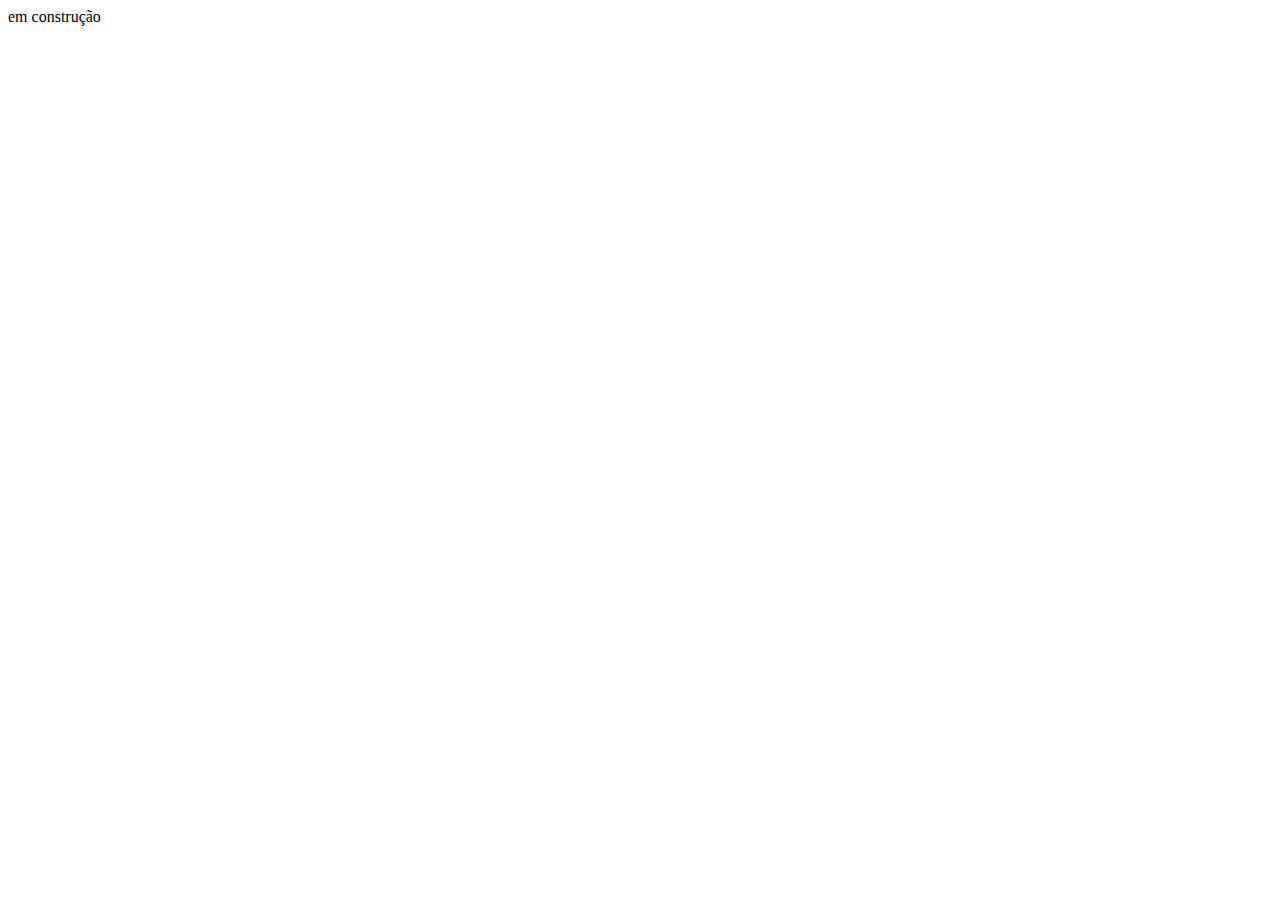
==== pages/car.html @ 334d80e0 "paginas da aplicação" ====
<!DOCTYPE html>
<html lang="en">
<head>
    <meta charset="UTF-8">
    <meta http-equiv="X-UA-Compatible" content="IE=edge">
    <meta name="viewport" content="width=device-width, initial-scale=1.0">
    <title>Document</title>
</head>
<body>
    <!-- aluguel de carros -->
        <!-- unidas -->
        <!-- hertz -->
        <!-- localiza -->
        <!-- movida -->
        <!-- avis -->
        <!-- alcar -->
        em construção
</body>
</html>
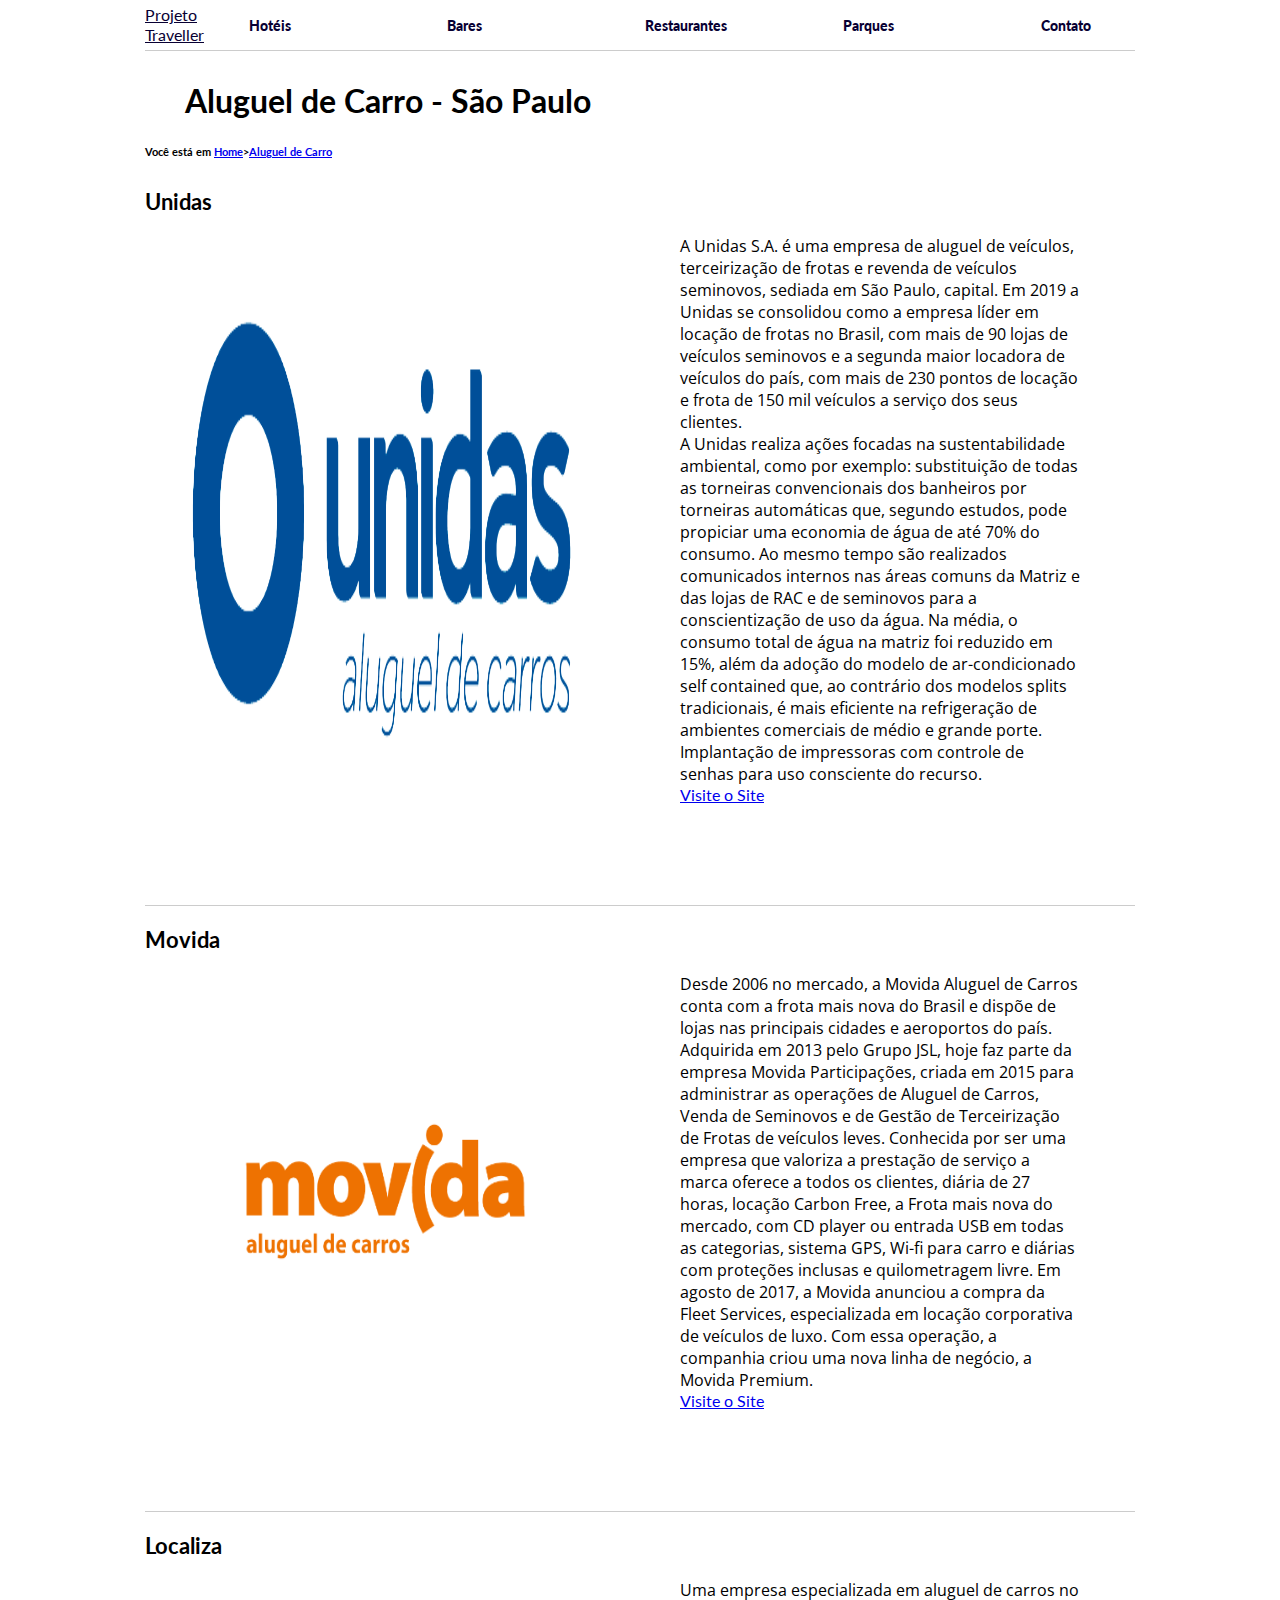
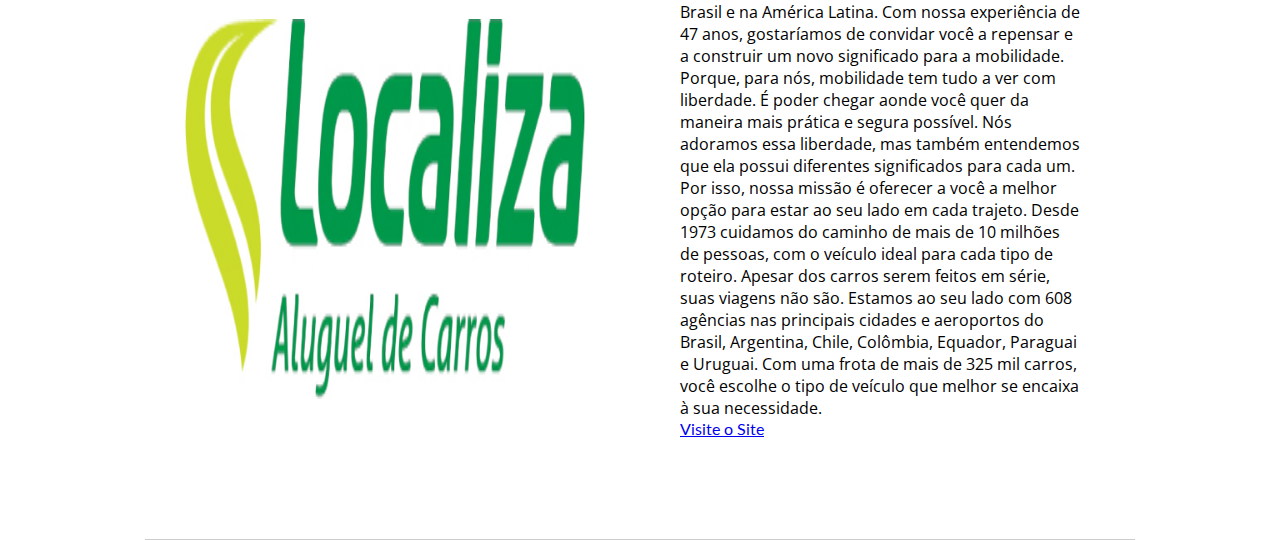
==== commit f34c109b: "inserção de conteúdo da pagina aluguel de carros" ====
--- a/pages/car.html
+++ b/pages/car.html
@@ -4,9 +4,25 @@
     <meta charset="UTF-8">
     <meta http-equiv="X-UA-Compatible" content="IE=edge">
     <meta name="viewport" content="width=device-width, initial-scale=1.0">
-    <title>Document</title>
+    <title>Projeto Traveller - Aluguel de Carro em São Paulo</title>
+    <link rel="stylesheet" href="../css/s2.css">
 </head>
 <body>
+    <!-- nav bar -->
+<div class="header">
+    <div class="logo">
+        <a href="../index.html">Projeto Traveller</a>
+    </div>
+    <div class="menu">
+        <ul>
+            <li><a href="./hoteis.html">Hotéis</a></li>
+            <li><a href="./noite.html">Bares</a></li>
+            <li><a href="./comida.html">Restaurantes</a></li>
+            <li><a href="./parques.html">Parques</a></li>
+            <li><a href="./contato.html">Contato</a></li>
+        </ul>
+    </div>
+</div>
     <!-- aluguel de carros -->
         <!-- unidas -->
         <!-- hertz -->
@@ -14,6 +30,40 @@
         <!-- movida -->
         <!-- avis -->
         <!-- alcar -->
-        em construção
+<div>
+    <h1>Aluguel de Carro - São Paulo</h1>
+    <h2> Você está em <a href="../index.html">Home</a>><a href="./car.html">Aluguel de Carro</a>
+</div>
+
+<h3>Unidas</h3>
+<div class="hot">
+    <img src="../imgs/LogoUnidas.png" alt="">
+    <div class="txt">
+    <p>A Unidas S.A. é uma empresa de aluguel de veículos, terceirização de frotas e revenda de veículos seminovos, sediada em São Paulo, capital. Em 2019 a Unidas se consolidou como a empresa líder em locação de frotas no Brasil, com mais de 90 lojas de veículos seminovos e a segunda maior locadora de veículos do país, com mais de 230 pontos de locação e frota de 150 mil veículos a serviço dos seus clientes.</p>
+    <p>A Unidas realiza ações focadas na sustentabilidade ambiental, como por exemplo: substituição de todas as torneiras convencionais dos banheiros por torneiras automáticas que, segundo estudos, pode propiciar uma economia de água de até 70% do consumo. Ao mesmo tempo são realizados comunicados internos nas áreas comuns da Matriz e das lojas de RAC e de seminovos para a conscientização de uso da água. Na média, o consumo total de água na matriz foi reduzido em 15%, além da adoção do modelo de ar-condicionado self contained que, ao contrário dos modelos splits tradicionais, é mais eficiente na refrigeração de ambientes comerciais de médio e grande porte. Implantação de impressoras com controle de senhas para uso consciente do recurso.</p>
+    <a href="https://www.unidas.com.br/" target="_blank">Visite o Site</a>
+    </div>
+</div>
+<h3>Movida</h3>
+<div class="hot">
+    <img src="../imgs/movida.png" alt="">
+    <div class="txt">
+    <p>Desde 2006 no mercado, a Movida Aluguel de Carros conta com a frota mais nova do Brasil e dispõe de lojas nas principais cidades e aeroportos do país. Adquirida em 2013 pelo Grupo JSL, hoje faz parte da empresa Movida Participações, criada em 2015 para administrar as operações de Aluguel de Carros, Venda de Seminovos e de Gestão de Terceirização de Frotas de veículos leves.
+        Conhecida por ser uma empresa que valoriza a prestação de serviço a marca oferece a todos os clientes, diária de 27 horas, locação Carbon Free, a Frota mais nova do mercado, com CD player ou entrada USB em todas as categorias, sistema GPS, Wi-fi para carro e diárias com proteções inclusas e quilometragem livre.
+        Em agosto de 2017, a Movida anunciou a compra da Fleet Services, especializada em locação corporativa de veículos de luxo. Com essa operação, a companhia criou uma nova linha de negócio, a Movida Premium.</p>
+    <a href="https://www.movida.com.br/" target="_blank">Visite o Site</a>
+    </div>
+</div>
+<h3>Localiza</h3>
+<div class="hot">
+    <img src="../imgs/localiza.jpg" alt="">
+    <div class="txt">
+    <p>​​​​​​Uma empresa especializada em aluguel de carros no Brasil e na América Latina. Com nossa experiência de 47 anos, gostaríamos de convidar você a repensar e a construir um novo significado para a mobilidade.
+        Porque, para nós, mobilidade tem tudo a ver com liberdade. É poder chegar aonde você quer da maneira mais prática e segura possível. Nós adoramos essa liberdade, mas também entendemos que ela possui diferentes significados para cada um. Por isso, nossa missão é oferecer a você a melhor opção para estar ao seu lado em cada trajeto.
+        Desde 1973 cuidamos do caminho de mais de 10 milhões de pessoas, com o veículo ideal para cada tipo de roteiro. Apesar dos carros serem feitos em série, suas viagens não são.
+        Estamos ao seu lado com 608 agências nas principais cidades e aeroportos do Brasil, Argentina, Chile, Colômbia, Equador, Paraguai e Uruguai. Com uma frota de mais de 325 mil carros, você escolhe o tipo de veículo que melhor se encaixa à sua necessidade.</p>
+    <a href="https://www.localiza.com/brasil/pt-br" target="_blank">Visite o Site</a>
+    </div>
+</div>
 </body>
 </html>--- a/css/s2.css
+++ b/css/s2.css
@@ -0,0 +1,80 @@
+@import url('https://fonts.googleapis.com/css2?family=Lato&family=Open+Sans+Condensed:wght@300&display=swap');
+*{
+    margin: 0 auto;
+    width: 990px;
+}
+
+.logo a {
+    color: rgb(8, 0, 51);
+}
+.header{
+   
+    height: 50px;
+    border-bottom: 1px solid #ccc;
+    ]
+    padding: 0 10px;
+    display: flex;
+    justify-content: space-between;
+    align-items: center;
+}
+.header h2 {
+    color: rgb(8, 0, 51);
+    font-size: 20px;
+}
+.menu ul {
+    list-style: none;
+    display: flex;
+    
+}
+.menu li{
+    margin: 0 5px;
+    justify-content: right;
+}
+.menu a{
+    text-decoration: none;
+    color: rgb(8, 0, 51);
+    font-size: 14px;
+    font-weight: 900;
+}
+
+h1, h2, h3, a{
+    font-family: Lato;
+}
+ p, li{
+     font-family: open sans condensed;
+     
+ }
+div img{
+    margin:40px;
+    height: auto;
+    width: 400px;
+}
+
+h1{
+    margin: 30px 0 25px 40px;
+}
+h2{
+    font-size: 11px;
+    margin-bottom: 30px;
+}
+
+h3{
+    font-size: 22px;
+    margin: 20px 0;
+}
+
+.hot{
+    display: flex;
+    padding-bottom: 100px;
+    border-bottom: 1px solid #ccc;
+}
+
+.txt{
+    width: 400px;
+    height: auto;
+}
+.txt p {
+    width: 400px;
+    height: auto;
+}
+ 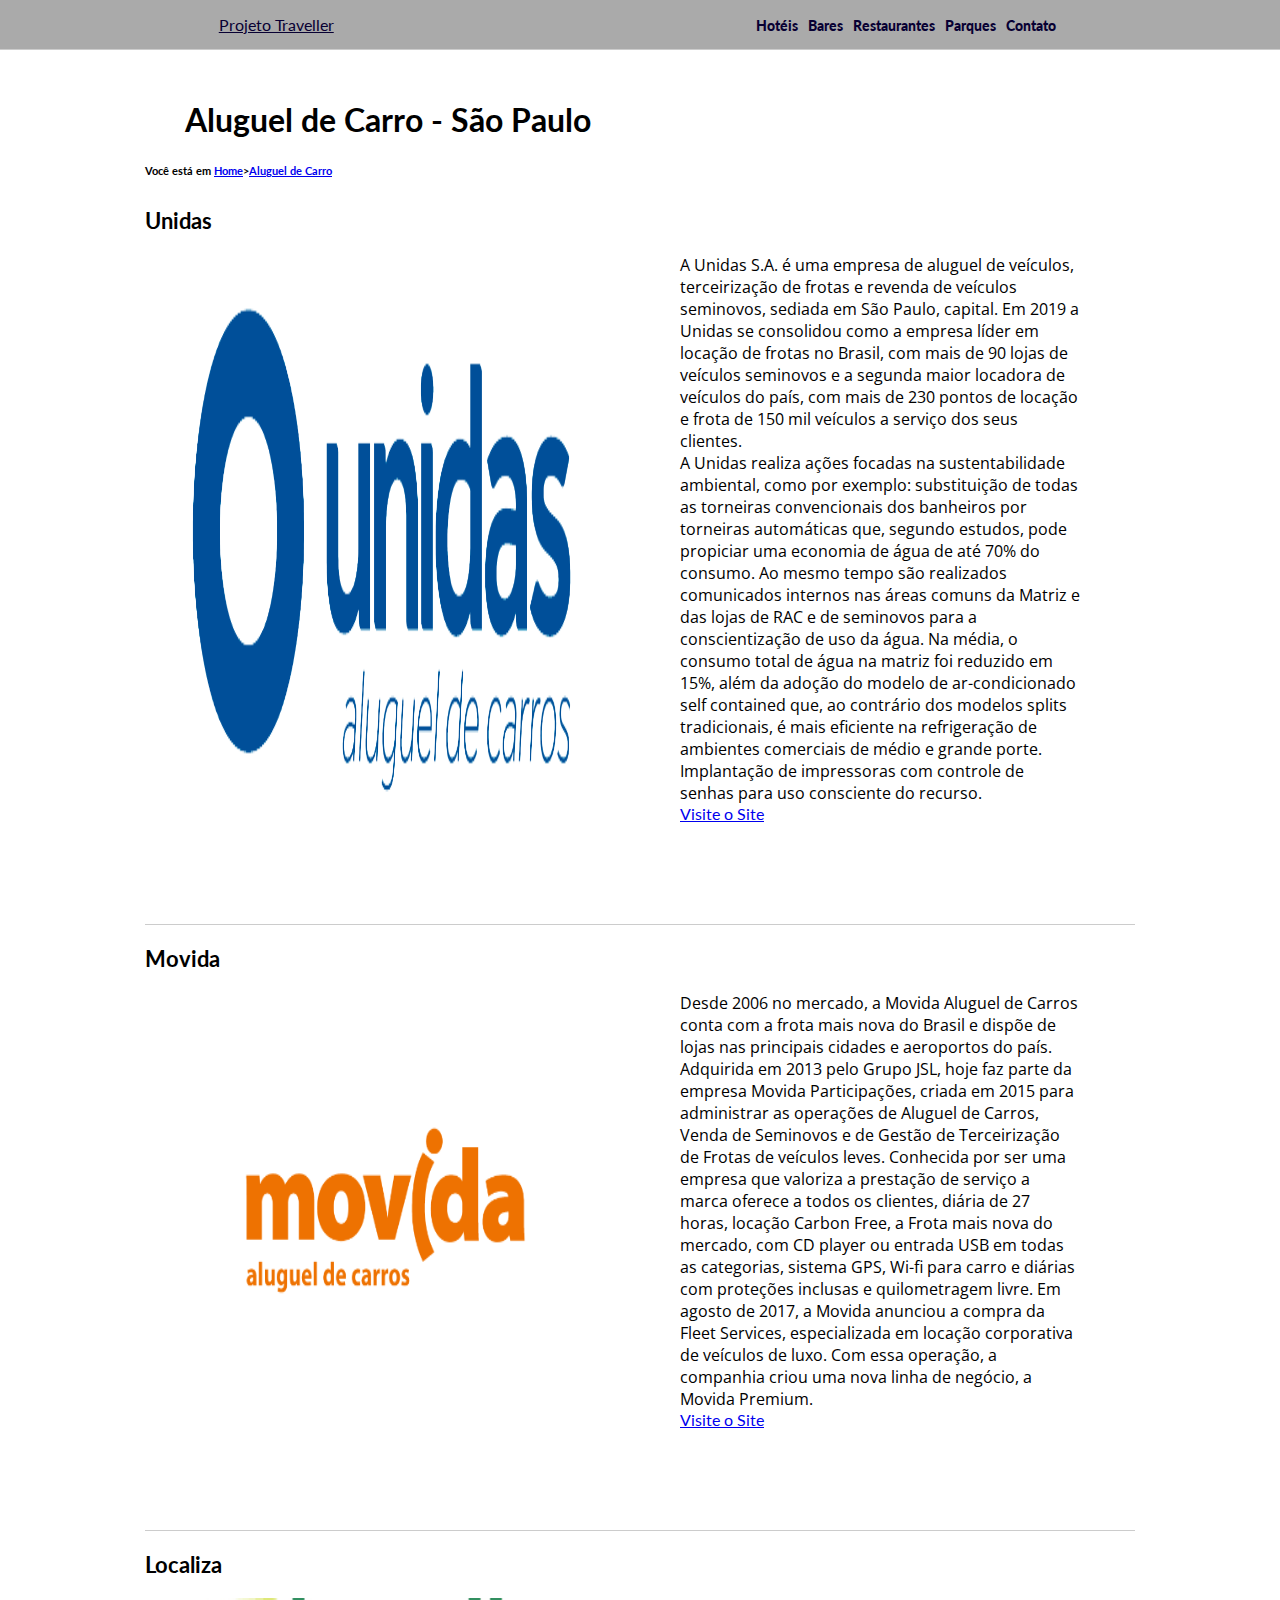
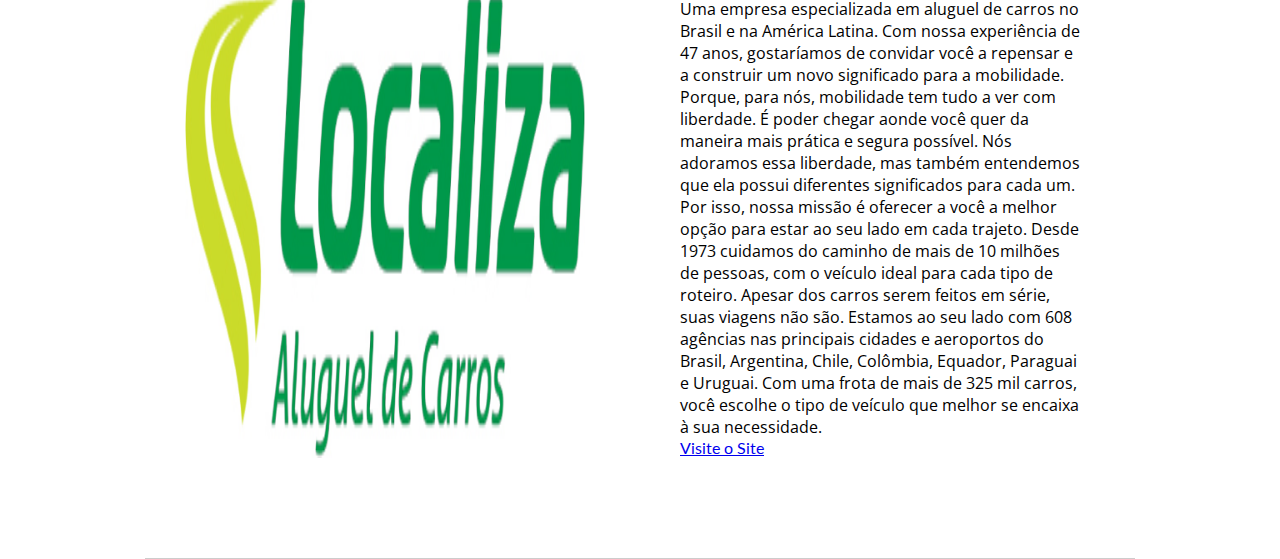
==== commit b77a9851: "Alteração da Navbar fixa em todas as páginas internas." ====
--- a/pages/car.html
+++ b/pages/car.html
@@ -23,46 +23,48 @@
         </ul>
     </div>
 </div>
-    <!-- aluguel de carros -->
-        <!-- unidas -->
-        <!-- hertz -->
-        <!-- localiza -->
-        <!-- movida -->
-        <!-- avis -->
-        <!-- alcar -->
-<div>
-    <h1>Aluguel de Carro - São Paulo</h1>
-    <h2> Você está em <a href="../index.html">Home</a>><a href="./car.html">Aluguel de Carro</a>
-</div>
-
-<h3>Unidas</h3>
-<div class="hot">
-    <img src="../imgs/LogoUnidas.png" alt="">
-    <div class="txt">
-    <p>A Unidas S.A. é uma empresa de aluguel de veículos, terceirização de frotas e revenda de veículos seminovos, sediada em São Paulo, capital. Em 2019 a Unidas se consolidou como a empresa líder em locação de frotas no Brasil, com mais de 90 lojas de veículos seminovos e a segunda maior locadora de veículos do país, com mais de 230 pontos de locação e frota de 150 mil veículos a serviço dos seus clientes.</p>
-    <p>A Unidas realiza ações focadas na sustentabilidade ambiental, como por exemplo: substituição de todas as torneiras convencionais dos banheiros por torneiras automáticas que, segundo estudos, pode propiciar uma economia de água de até 70% do consumo. Ao mesmo tempo são realizados comunicados internos nas áreas comuns da Matriz e das lojas de RAC e de seminovos para a conscientização de uso da água. Na média, o consumo total de água na matriz foi reduzido em 15%, além da adoção do modelo de ar-condicionado self contained que, ao contrário dos modelos splits tradicionais, é mais eficiente na refrigeração de ambientes comerciais de médio e grande porte. Implantação de impressoras com controle de senhas para uso consciente do recurso.</p>
-    <a href="https://www.unidas.com.br/" target="_blank">Visite o Site</a>
+<div class="content">
+        <!-- aluguel de carros -->
+            <!-- unidas -->
+            <!-- hertz -->
+            <!-- localiza -->
+            <!-- movida -->
+            <!-- avis -->
+            <!-- alcar -->
+    <div>
+        <h1>Aluguel de Carro - São Paulo</h1>
+        <h2> Você está em <a href="../index.html">Home</a>><a href="./car.html">Aluguel de Carro</a>
     </div>
-</div>
-<h3>Movida</h3>
-<div class="hot">
-    <img src="../imgs/movida.png" alt="">
-    <div class="txt">
-    <p>Desde 2006 no mercado, a Movida Aluguel de Carros conta com a frota mais nova do Brasil e dispõe de lojas nas principais cidades e aeroportos do país. Adquirida em 2013 pelo Grupo JSL, hoje faz parte da empresa Movida Participações, criada em 2015 para administrar as operações de Aluguel de Carros, Venda de Seminovos e de Gestão de Terceirização de Frotas de veículos leves.
-        Conhecida por ser uma empresa que valoriza a prestação de serviço a marca oferece a todos os clientes, diária de 27 horas, locação Carbon Free, a Frota mais nova do mercado, com CD player ou entrada USB em todas as categorias, sistema GPS, Wi-fi para carro e diárias com proteções inclusas e quilometragem livre.
-        Em agosto de 2017, a Movida anunciou a compra da Fleet Services, especializada em locação corporativa de veículos de luxo. Com essa operação, a companhia criou uma nova linha de negócio, a Movida Premium.</p>
-    <a href="https://www.movida.com.br/" target="_blank">Visite o Site</a>
+    
+    <h3>Unidas</h3>
+    <div class="hot">
+        <img src="../imgs/LogoUnidas.png" alt="">
+        <div class="txt">
+        <p>A Unidas S.A. é uma empresa de aluguel de veículos, terceirização de frotas e revenda de veículos seminovos, sediada em São Paulo, capital. Em 2019 a Unidas se consolidou como a empresa líder em locação de frotas no Brasil, com mais de 90 lojas de veículos seminovos e a segunda maior locadora de veículos do país, com mais de 230 pontos de locação e frota de 150 mil veículos a serviço dos seus clientes.</p>
+        <p>A Unidas realiza ações focadas na sustentabilidade ambiental, como por exemplo: substituição de todas as torneiras convencionais dos banheiros por torneiras automáticas que, segundo estudos, pode propiciar uma economia de água de até 70% do consumo. Ao mesmo tempo são realizados comunicados internos nas áreas comuns da Matriz e das lojas de RAC e de seminovos para a conscientização de uso da água. Na média, o consumo total de água na matriz foi reduzido em 15%, além da adoção do modelo de ar-condicionado self contained que, ao contrário dos modelos splits tradicionais, é mais eficiente na refrigeração de ambientes comerciais de médio e grande porte. Implantação de impressoras com controle de senhas para uso consciente do recurso.</p>
+        <a href="https://www.unidas.com.br/" target="_blank">Visite o Site</a>
+        </div>
     </div>
-</div>
-<h3>Localiza</h3>
-<div class="hot">
-    <img src="../imgs/localiza.jpg" alt="">
-    <div class="txt">
-    <p>​​​​​​Uma empresa especializada em aluguel de carros no Brasil e na América Latina. Com nossa experiência de 47 anos, gostaríamos de convidar você a repensar e a construir um novo significado para a mobilidade.
-        Porque, para nós, mobilidade tem tudo a ver com liberdade. É poder chegar aonde você quer da maneira mais prática e segura possível. Nós adoramos essa liberdade, mas também entendemos que ela possui diferentes significados para cada um. Por isso, nossa missão é oferecer a você a melhor opção para estar ao seu lado em cada trajeto.
-        Desde 1973 cuidamos do caminho de mais de 10 milhões de pessoas, com o veículo ideal para cada tipo de roteiro. Apesar dos carros serem feitos em série, suas viagens não são.
-        Estamos ao seu lado com 608 agências nas principais cidades e aeroportos do Brasil, Argentina, Chile, Colômbia, Equador, Paraguai e Uruguai. Com uma frota de mais de 325 mil carros, você escolhe o tipo de veículo que melhor se encaixa à sua necessidade.</p>
-    <a href="https://www.localiza.com/brasil/pt-br" target="_blank">Visite o Site</a>
+    <h3>Movida</h3>
+    <div class="hot">
+        <img src="../imgs/movida.png" alt="">
+        <div class="txt">
+        <p>Desde 2006 no mercado, a Movida Aluguel de Carros conta com a frota mais nova do Brasil e dispõe de lojas nas principais cidades e aeroportos do país. Adquirida em 2013 pelo Grupo JSL, hoje faz parte da empresa Movida Participações, criada em 2015 para administrar as operações de Aluguel de Carros, Venda de Seminovos e de Gestão de Terceirização de Frotas de veículos leves.
+            Conhecida por ser uma empresa que valoriza a prestação de serviço a marca oferece a todos os clientes, diária de 27 horas, locação Carbon Free, a Frota mais nova do mercado, com CD player ou entrada USB em todas as categorias, sistema GPS, Wi-fi para carro e diárias com proteções inclusas e quilometragem livre.
+            Em agosto de 2017, a Movida anunciou a compra da Fleet Services, especializada em locação corporativa de veículos de luxo. Com essa operação, a companhia criou uma nova linha de negócio, a Movida Premium.</p>
+        <a href="https://www.movida.com.br/" target="_blank">Visite o Site</a>
+        </div>
+    </div>
+    <h3>Localiza</h3>
+    <div class="hot">
+        <img src="../imgs/localiza.jpg" alt="">
+        <div class="txt">
+        <p>​​​​​​Uma empresa especializada em aluguel de carros no Brasil e na América Latina. Com nossa experiência de 47 anos, gostaríamos de convidar você a repensar e a construir um novo significado para a mobilidade.
+            Porque, para nós, mobilidade tem tudo a ver com liberdade. É poder chegar aonde você quer da maneira mais prática e segura possível. Nós adoramos essa liberdade, mas também entendemos que ela possui diferentes significados para cada um. Por isso, nossa missão é oferecer a você a melhor opção para estar ao seu lado em cada trajeto.
+            Desde 1973 cuidamos do caminho de mais de 10 milhões de pessoas, com o veículo ideal para cada tipo de roteiro. Apesar dos carros serem feitos em série, suas viagens não são.
+            Estamos ao seu lado com 608 agências nas principais cidades e aeroportos do Brasil, Argentina, Chile, Colômbia, Equador, Paraguai e Uruguai. Com uma frota de mais de 325 mil carros, você escolhe o tipo de veículo que melhor se encaixa à sua necessidade.</p>
+        <a href="https://www.localiza.com/brasil/pt-br" target="_blank">Visite o Site</a>
+        </div>
     </div>
 </div>
 </body>
--- a/css/s2.css
+++ b/css/s2.css
@@ -1,17 +1,32 @@
 @import url('https://fonts.googleapis.com/css2?family=Lato&family=Open+Sans+Condensed:wght@300&display=swap');
 *{
     margin: 0 auto;
+    padding: 0;
+    box-sizing: border-box;
+}
+.content{
+    margin: 0 auto;
     width: 990px;
 }
-
+.header{
+    height: 50px;
+    border-bottom: 1px solid #ccc;
+    padding: 0 10px;
+    display: flex;
+    justify-content: space-between;
+    align-items: center;
+    background-color: #aaa;
+    position: fixed;
+    top:0;
+    width: 100%;
+    z-index: 1;
+}
 .logo a {
     color: rgb(8, 0, 51);
 }
-.header{
-   
+.header{   
     height: 50px;
     border-bottom: 1px solid #ccc;
-    ]
     padding: 0 10px;
     display: flex;
     justify-content: space-between;
@@ -45,13 +60,13 @@
      
  }
 div img{
-    margin:40px;
+    margin: 0 40px;
     height: auto;
     width: 400px;
 }
 
 h1{
-    margin: 30px 0 25px 40px;
+    margin: 100px 0 25px 40px;
 }
 h2{
     font-size: 11px;
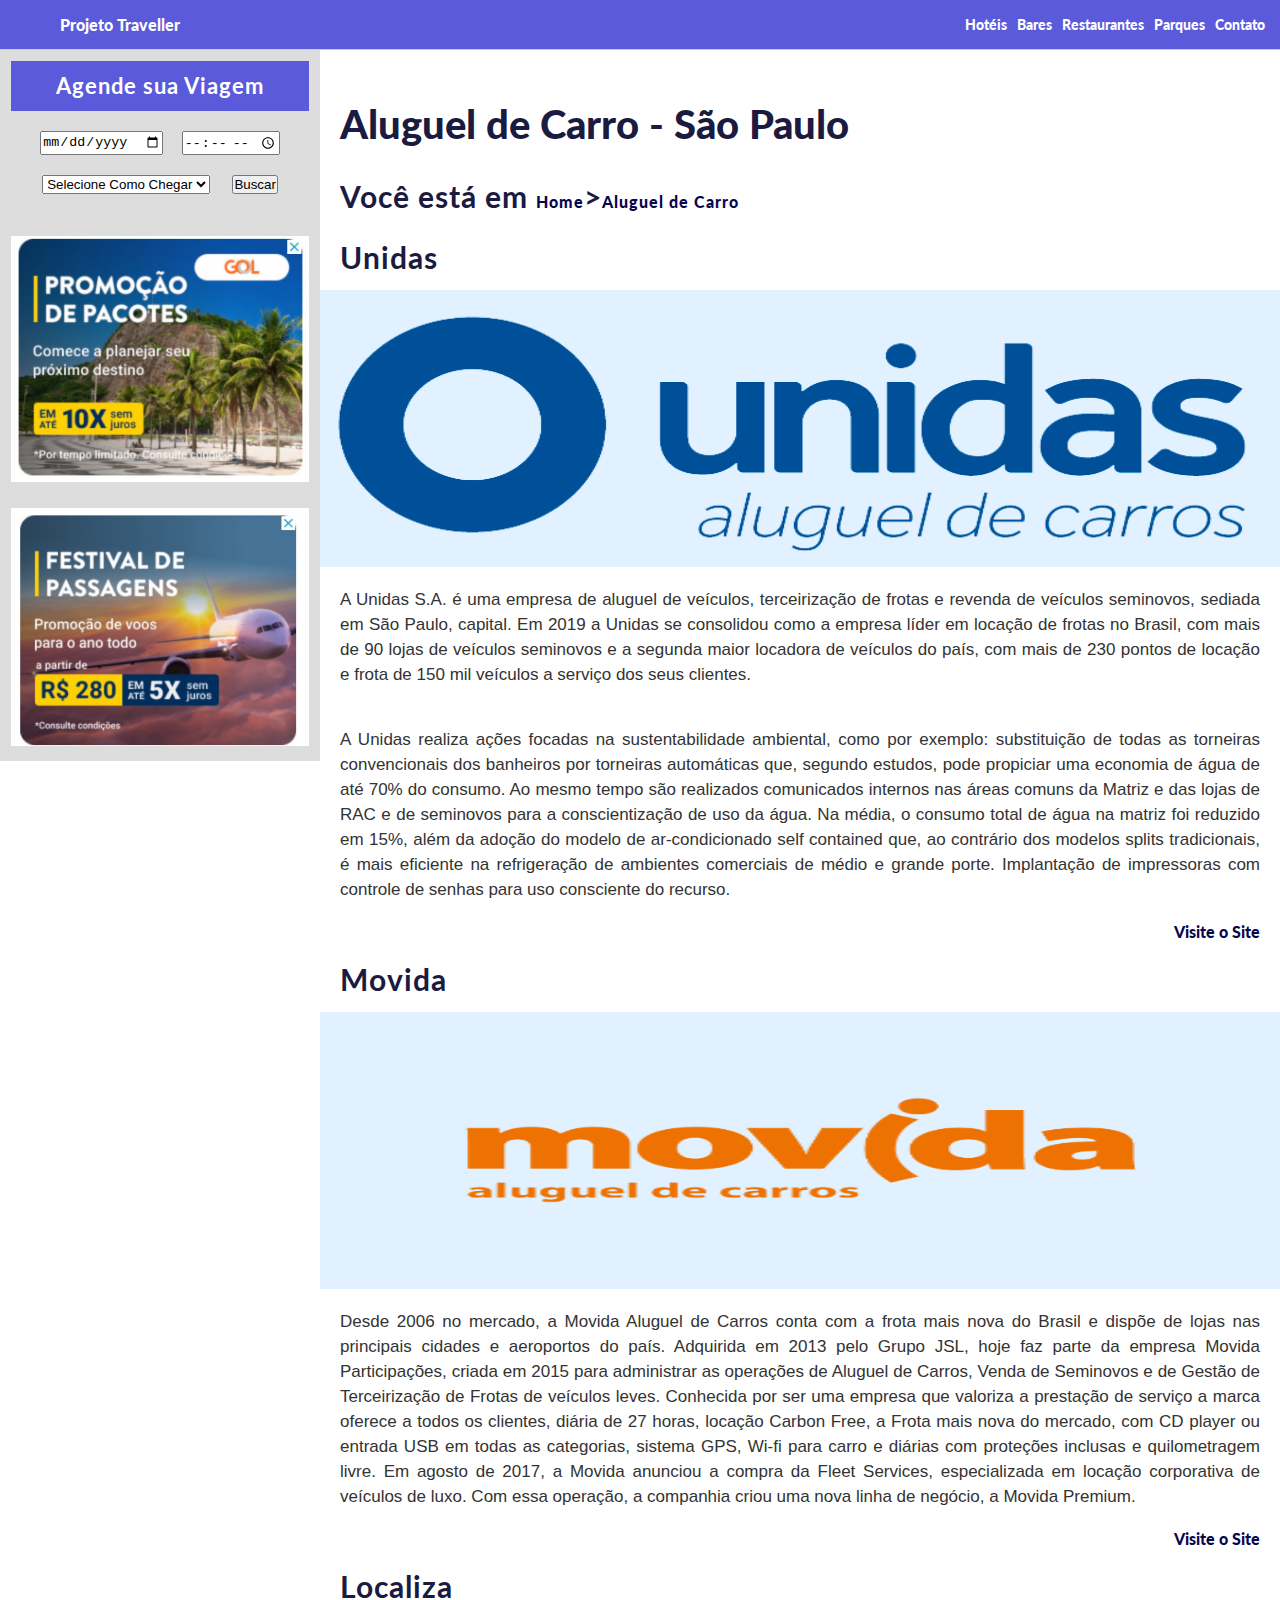
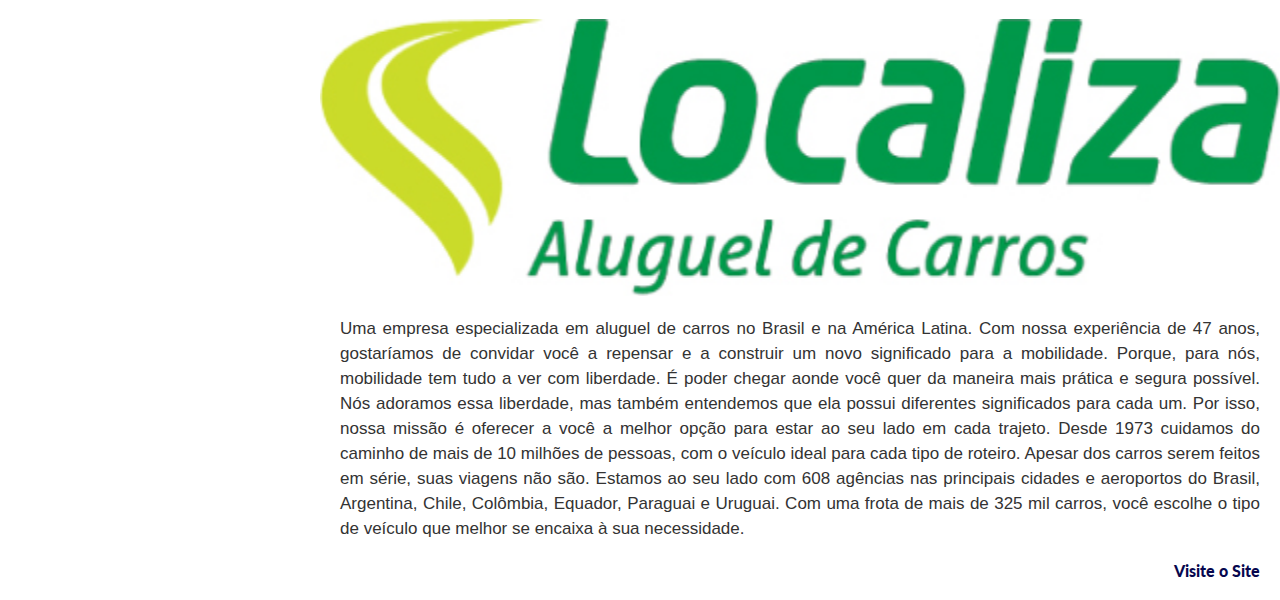
==== commit be332580: "implantação de side bar e renovação de layout" ====
--- a/pages/car.html
+++ b/pages/car.html
@@ -5,24 +5,54 @@
     <meta http-equiv="X-UA-Compatible" content="IE=edge">
     <meta name="viewport" content="width=device-width, initial-scale=1.0">
     <title>Projeto Traveller - Aluguel de Carro em São Paulo</title>
-    <link rel="stylesheet" href="../css/s2.css">
+    <link rel="stylesheet" href="../css/paginas-adjacentes.css">
 </head>
+
 <body>
     <!-- nav bar -->
-<div class="header">
-    <div class="logo">
-        <a href="../index.html">Projeto Traveller</a>
+    <div class="header">
+        <div class="logo">
+            <a href="../index.html">Projeto Traveller</a>
+        </div>
+        <div class="menu">
+            <ul>
+                <li><a href="./hoteis.html">Hotéis</a></li>
+                <li><a href="./noite.html">Bares</a></li>
+                <li><a href="./comida.html">Restaurantes</a></li>
+                <li><a href="./parques.html">Parques</a></li>
+                <li><a href="./contato.html">Contato</a></li>
+            </ul>
+        </div>
     </div>
-    <div class="menu">
-        <ul>
-            <li><a href="./hoteis.html">Hotéis</a></li>
-            <li><a href="./noite.html">Bares</a></li>
-            <li><a href="./comida.html">Restaurantes</a></li>
-            <li><a href="./parques.html">Parques</a></li>
-            <li><a href="./contato.html">Contato</a></li>
-        </ul>
-    </div>
-</div>
+    <div class="landingpage">
+        <div class="leftbar">
+            <div class="leftbar__content">
+                <div class="formulario1">
+                    <h4>Agende sua Viagem</h4>
+                    <form action="#">
+                        <div class="linhaum">
+                            <input type="date" name="" id="">
+                            <input type="time">
+                        </div>
+                        <div class="linhaum">
+                            <select name="transporte" id="">
+                                <option value="0">Selecione Como Chegar</option>
+                                <option value="1">Ônibus</option>
+                                <option value="2">Carro</option>
+                                <option value="3">Avião</option>
+                            </select>
+                            <button>Buscar</button>
+                        </div>
+                    </form>
+                </div>
+                <div class="banner">
+                    <img src="../imgs/adv1.jpg" alt="">
+                </div>
+                <div class="banner1">
+                    <img src="../imgs/adv2.jpg" alt="">
+                </div>
+            </div>
+        </div>
 <div class="content">
         <!-- aluguel de carros -->
             <!-- unidas -->
--- a/css/paginas-adjacentes.css
+++ b/css/paginas-adjacentes.css
@@ -0,0 +1,266 @@
+@import url('https://fonts.googleapis.com/css2?family=Lato:wght@300&amp;family=Open+Sans+Condensed:wght@300&amp;display=swap');
+        /* reset css */
+*{
+    margin: 0 auto;
+    padding: 0;
+    box-sizing: border-box;
+}
+    /* fontes  */
+h1 {
+    font-family: 'Lato', sans-serif;
+    font-size: 40px;
+    font-weight: 900;
+    color: rgb(27, 27, 66);
+    margin: 100px 0 25px 20px;
+}
+h2, h3, h4 {
+    font-family: 'Lato', sans-serif;
+    font-size: 30px;
+    font-weight: 700;
+    letter-spacing: 1px;
+    color: rgb(27, 27, 66);
+    margin: 30px 0 25px 20px; 
+}
+h4{
+    font-size: 22px;
+    margin: auto;
+    background-color: #5A5ADB ; 
+    color: #FFF;
+    display: flex;
+    justify-content: center;
+    line-height: 50px;
+}
+h3{
+   margin: 20px 0 15px 20px; 
+}
+h5{
+    font-family: 'Lato', sans-serif;
+    font-size: 14px;
+    font-weight: 700;
+    letter-spacing: 1px;
+    color: rgb(27, 27, 66);
+    margin: 30px 0 25px 20px;
+}
+p {
+    font-family: 'Open Sans Condensed', sans-serif;
+    color: #333;
+    font-size: 17px;
+    margin: 0px auto;
+    text-align: justify;
+    line-height: 25px;
+    padding: 20px 20px;
+}
+li {
+    font-family: 'Open Sans Condensed', sans-serif;
+    color: rgb(7, 7, 78);
+}
+a {
+    font-family: 'Lato', sans-serif;
+    font-size: 16px;
+    text-decoration: none;
+    color: rgb(7, 7, 78);
+    font-weight: 900;
+}
+div a:hover{
+    text-decoration: underline;
+
+}
+.menu a:hover{
+    text-decoration: none;
+    color: #F2CA27;
+}
+img:hover {
+    box-shadow: 0 4px 8px 0 rgb(0 0 0 / 20%), 0 6px 20px 0 rgb(0 0 0 / 19%);
+}
+.ref a{
+    display: flex;
+    justify-content: flex-end;
+    margin: 20px 20px 0 0;
+}
+h3 a{
+    font-size: 30px;
+}
+.logo{
+    margin: 50px;
+}
+.logo a {
+    color: rgb(255, 255, 255);
+}
+.content{
+    margin: 0 0 0 25%;
+    width: 75%;
+}
+        /* HEADER  */
+.header{
+    height: 50px;
+    border-bottom: 1px solid #ccc;
+    padding: 0 10px;
+    display: flex;
+    justify-content: space-between;
+    align-items: center;
+    background-color: #5A5ADB;
+    position: fixed;
+    top:0;
+    width: 100%;
+    z-index: 2;
+}
+.header h2 {
+    color: rgb(27, 27, 66);
+    font-size: 20px;
+}
+.menu{
+    margin: 0;
+}
+.menu ul {
+    list-style: none;
+    display: flex;
+}
+.menu li{
+    margin: 0 5px;
+    justify-content: right;
+}
+.menu a{
+    text-decoration: none;
+    color: rgb(255, 255, 255);
+    font-size: 14px;
+    font-weight: 900;
+}
+.comochegar{
+    display: flex;
+}
+.comochegar p {
+    width: 50%;
+    padding: 0;
+}
+.fotos{
+    display: flex;
+    width: 90%;
+    justify-content: space-around;
+}
+.fotos a img {
+    height: 150px;
+    width: 250px;
+    justify-content: center;
+    align-items: center;
+    margin: 5px;
+}
+.fotos-home a img{
+    height: 180px;
+    width: auto;
+    justify-content: space-around;
+    margin-left: 20px;
+}
+.fotos-logo{
+    width: 90%;
+    display: flex;
+    justify-content: center;
+}
+.fotos-logo a img{
+    width: 100%;
+    margin-top: 10px;
+    align-items: center;
+}
+.ref{
+    border-top: 1px solid #CCC;
+    margin-bottom: 30px;
+    margin-top: 30px;
+}
+
+.ref img{
+    border-radius: 5mm;
+}
+.legenda{
+    background-color: #111;
+    color: white;
+    width: 100%;
+    text-align: center;
+    opacity: 0.7;
+    position: absolute;
+    bottom: 12px;
+}
+.item-foto{
+    display: flex;
+    width: 200px;
+    flex-direction: column;
+    position: relative;
+}
+.item-foto img{
+    width: 100%;
+    height: 100%;
+}
+.formulario{
+    margin: 10px auto;
+    border: 1px solid #aaa;
+    height: 170px;
+    line-height: 50px;
+    width: 40%;
+}
+.linhaum{
+    justify-content: center;
+    display: flex;
+    margin: 20px;    
+}
+.buscar{
+    background-color: #5A5ADB;
+    color: white;
+    padding: 4px;
+}
+
+.dicas img{
+    height: 300px;
+}
+.padrao img {
+    height: 130px;
+}
+
+.fotos-home__lista-cidade{
+    display: flex;
+    list-style: none;
+}
+
+.landingpage{
+    display:flex;
+
+}
+
+/* LEFT BAR */
+.leftbar{
+    width: 25%;
+    position: fixed;
+    background-color: #ddd;
+    z-index: 1;
+    justify-content: space-around;
+}
+.leftbar__content{
+    display: flex;
+    flex-direction: column;
+    margin-top: 50px;
+}
+.formulario1, .banner, .banner1 {
+    margin: 11px;
+ }
+.banner img{
+    width: 100%;
+}
+.banner1 img{
+    width: 100%;
+}
+ 
+
+/* IMAGEM DO CONTEUDO */
+.hot{
+    background-color: #e1f1ff;
+}
+.hot img{
+    width: 100%;
+    height: 277px;
+    display: flex;
+}
+.txt{
+    background-color: white;
+}
+.txt a{
+    display: flex;
+    justify-content: flex-end;
+    margin: 0 20px 20px 0;
+}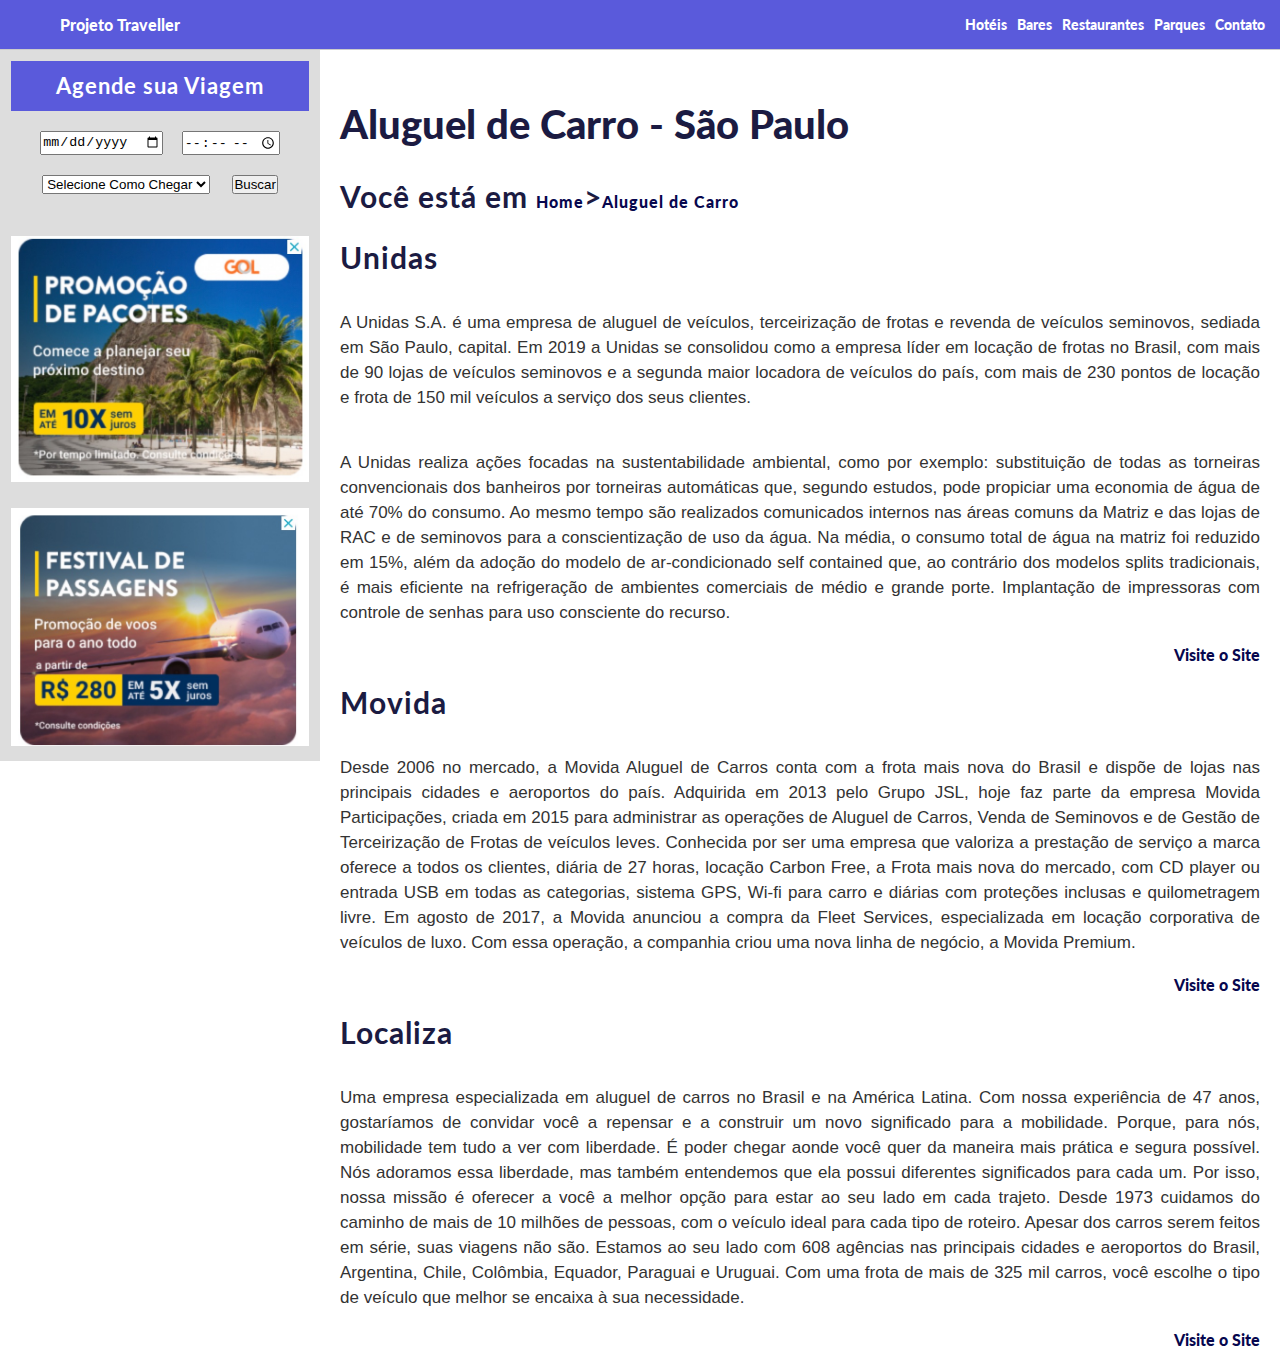
==== commit b071e80d: "implantação de parallax em todas as paginas e correção da dimensao com a classe '.ondeestou'" ====
--- a/pages/car.html
+++ b/pages/car.html
@@ -1,5 +1,6 @@
 <!DOCTYPE html>
 <html lang="en">
+
 <head>
     <meta charset="UTF-8">
     <meta http-equiv="X-UA-Compatible" content="IE=edge">
@@ -53,49 +54,82 @@
                 </div>
             </div>
         </div>
-<div class="content">
-        <!-- aluguel de carros -->
+        <div class="content">
+            <!-- aluguel de carros -->
             <!-- unidas -->
             <!-- hertz -->
             <!-- localiza -->
             <!-- movida -->
             <!-- avis -->
             <!-- alcar -->
-    <div>
-        <h1>Aluguel de Carro - São Paulo</h1>
-        <h2> Você está em <a href="../index.html">Home</a>><a href="./car.html">Aluguel de Carro</a>
-    </div>
-    
-    <h3>Unidas</h3>
-    <div class="hot">
-        <img src="../imgs/LogoUnidas.png" alt="">
-        <div class="txt">
-        <p>A Unidas S.A. é uma empresa de aluguel de veículos, terceirização de frotas e revenda de veículos seminovos, sediada em São Paulo, capital. Em 2019 a Unidas se consolidou como a empresa líder em locação de frotas no Brasil, com mais de 90 lojas de veículos seminovos e a segunda maior locadora de veículos do país, com mais de 230 pontos de locação e frota de 150 mil veículos a serviço dos seus clientes.</p>
-        <p>A Unidas realiza ações focadas na sustentabilidade ambiental, como por exemplo: substituição de todas as torneiras convencionais dos banheiros por torneiras automáticas que, segundo estudos, pode propiciar uma economia de água de até 70% do consumo. Ao mesmo tempo são realizados comunicados internos nas áreas comuns da Matriz e das lojas de RAC e de seminovos para a conscientização de uso da água. Na média, o consumo total de água na matriz foi reduzido em 15%, além da adoção do modelo de ar-condicionado self contained que, ao contrário dos modelos splits tradicionais, é mais eficiente na refrigeração de ambientes comerciais de médio e grande porte. Implantação de impressoras com controle de senhas para uso consciente do recurso.</p>
-        <a href="https://www.unidas.com.br/" target="_blank">Visite o Site</a>
+            <div>
+                <h1>Aluguel de Carro - São Paulo</h1>
+                <div class="ondeestou">
+                    <h2> Você está em <a href="../index.html">Home</a>><a href="./car.html">Aluguel de Carro</a>
+                </div>
+            </div>
+
+            <h3>Unidas</h3>
+            <div class="hot">
+                <div class="parallax__unidas"></div>
+                <!-- <img src="../imgs/LogoUnidas.png" alt=""> -->
+                <div class="txt">
+                    <p>A Unidas S.A. é uma empresa de aluguel de veículos, terceirização de frotas e revenda de veículos
+                        seminovos, sediada em São Paulo, capital. Em 2019 a Unidas se consolidou como a empresa líder em
+                        locação de frotas no Brasil, com mais de 90 lojas de veículos seminovos e a segunda maior
+                        locadora de veículos do país, com mais de 230 pontos de locação e frota de 150 mil veículos a
+                        serviço dos seus clientes.</p>
+                    <p>A Unidas realiza ações focadas na sustentabilidade ambiental, como por exemplo: substituição de
+                        todas as torneiras convencionais dos banheiros por torneiras automáticas que, segundo estudos,
+                        pode propiciar uma economia de água de até 70% do consumo. Ao mesmo tempo são realizados
+                        comunicados internos nas áreas comuns da Matriz e das lojas de RAC e de seminovos para a
+                        conscientização de uso da água. Na média, o consumo total de água na matriz foi reduzido em 15%,
+                        além da adoção do modelo de ar-condicionado self contained que, ao contrário dos modelos splits
+                        tradicionais, é mais eficiente na refrigeração de ambientes comerciais de médio e grande porte.
+                        Implantação de impressoras com controle de senhas para uso consciente do recurso.</p>
+                    <a href="https://www.unidas.com.br/" target="_blank">Visite o Site</a>
+                </div>
+            </div>
+            <h3>Movida</h3>
+            <div class="hot">
+                <div class="parallax__movida"></div>
+                <!-- <img src="../imgs/movida.png" alt=""> -->
+                <div class="txt">
+                    <p>Desde 2006 no mercado, a Movida Aluguel de Carros conta com a frota mais nova do Brasil e dispõe
+                        de lojas nas principais cidades e aeroportos do país. Adquirida em 2013 pelo Grupo JSL, hoje faz
+                        parte da empresa Movida Participações, criada em 2015 para administrar as operações de Aluguel
+                        de Carros, Venda de Seminovos e de Gestão de Terceirização de Frotas de veículos leves.
+                        Conhecida por ser uma empresa que valoriza a prestação de serviço a marca oferece a todos os
+                        clientes, diária de 27 horas, locação Carbon Free, a Frota mais nova do mercado, com CD player
+                        ou entrada USB em todas as categorias, sistema GPS, Wi-fi para carro e diárias com proteções
+                        inclusas e quilometragem livre.
+                        Em agosto de 2017, a Movida anunciou a compra da Fleet Services, especializada em locação
+                        corporativa de veículos de luxo. Com essa operação, a companhia criou uma nova linha de negócio,
+                        a Movida Premium.</p>
+                    <a href="https://www.movida.com.br/" target="_blank">Visite o Site</a>
+                </div>
+            </div>
+            <h3>Localiza</h3>
+            <div class="hot">
+                <div class="parallax__localiza"></div>
+                <!-- <img src="../imgs/localiza.jpg" alt=""> -->
+                <div class="txt">
+                    <p>​​​​​​Uma empresa especializada em aluguel de carros no Brasil e na América Latina. Com nossa
+                        experiência de 47 anos, gostaríamos de convidar você a repensar e a construir um novo
+                        significado para a mobilidade.
+                        Porque, para nós, mobilidade tem tudo a ver com liberdade. É poder chegar aonde você quer da
+                        maneira mais prática e segura possível. Nós adoramos essa liberdade, mas também entendemos que
+                        ela possui diferentes significados para cada um. Por isso, nossa missão é oferecer a você a
+                        melhor opção para estar ao seu lado em cada trajeto.
+                        Desde 1973 cuidamos do caminho de mais de 10 milhões de pessoas, com o veículo ideal para cada
+                        tipo de roteiro. Apesar dos carros serem feitos em série, suas viagens não são.
+                        Estamos ao seu lado com 608 agências nas principais cidades e aeroportos do Brasil, Argentina,
+                        Chile, Colômbia, Equador, Paraguai e Uruguai. Com uma frota de mais de 325 mil carros, você
+                        escolhe o tipo de veículo que melhor se encaixa à sua necessidade.</p>
+                    <a href="https://www.localiza.com/brasil/pt-br" target="_blank">Visite o Site</a>
+                </div>
+            </div>
         </div>
-    </div>
-    <h3>Movida</h3>
-    <div class="hot">
-        <img src="../imgs/movida.png" alt="">
-        <div class="txt">
-        <p>Desde 2006 no mercado, a Movida Aluguel de Carros conta com a frota mais nova do Brasil e dispõe de lojas nas principais cidades e aeroportos do país. Adquirida em 2013 pelo Grupo JSL, hoje faz parte da empresa Movida Participações, criada em 2015 para administrar as operações de Aluguel de Carros, Venda de Seminovos e de Gestão de Terceirização de Frotas de veículos leves.
-            Conhecida por ser uma empresa que valoriza a prestação de serviço a marca oferece a todos os clientes, diária de 27 horas, locação Carbon Free, a Frota mais nova do mercado, com CD player ou entrada USB em todas as categorias, sistema GPS, Wi-fi para carro e diárias com proteções inclusas e quilometragem livre.
-            Em agosto de 2017, a Movida anunciou a compra da Fleet Services, especializada em locação corporativa de veículos de luxo. Com essa operação, a companhia criou uma nova linha de negócio, a Movida Premium.</p>
-        <a href="https://www.movida.com.br/" target="_blank">Visite o Site</a>
-        </div>
-    </div>
-    <h3>Localiza</h3>
-    <div class="hot">
-        <img src="../imgs/localiza.jpg" alt="">
-        <div class="txt">
-        <p>​​​​​​Uma empresa especializada em aluguel de carros no Brasil e na América Latina. Com nossa experiência de 47 anos, gostaríamos de convidar você a repensar e a construir um novo significado para a mobilidade.
-            Porque, para nós, mobilidade tem tudo a ver com liberdade. É poder chegar aonde você quer da maneira mais prática e segura possível. Nós adoramos essa liberdade, mas também entendemos que ela possui diferentes significados para cada um. Por isso, nossa missão é oferecer a você a melhor opção para estar ao seu lado em cada trajeto.
-            Desde 1973 cuidamos do caminho de mais de 10 milhões de pessoas, com o veículo ideal para cada tipo de roteiro. Apesar dos carros serem feitos em série, suas viagens não são.
-            Estamos ao seu lado com 608 agências nas principais cidades e aeroportos do Brasil, Argentina, Chile, Colômbia, Equador, Paraguai e Uruguai. Com uma frota de mais de 325 mil carros, você escolhe o tipo de veículo que melhor se encaixa à sua necessidade.</p>
-        <a href="https://www.localiza.com/brasil/pt-br" target="_blank">Visite o Site</a>
-        </div>
-    </div>
-</div>
 </body>
+
 </html>--- a/css/paginas-adjacentes.css
+++ b/css/paginas-adjacentes.css
@@ -263,4 +263,23 @@
     display: flex;
     justify-content: flex-end;
     margin: 0 20px 20px 0;
+}
+/* FORM CADASTRO DE PONTO */
+.cadastro__pontos{
+    width: 800px;
+    height: auto;
+    border: 1px solid #aaa;
+    margin-top: 50px;
+}
+
+.cadastro__pontos h3{
+    margin: 0;
+    padding: 20px;
+    background-color:#5A5ADB  ;
+    color: white;
+
+}
+.cadastro__pontos label{
+    display: block;
+    line-height: 30px;
 }